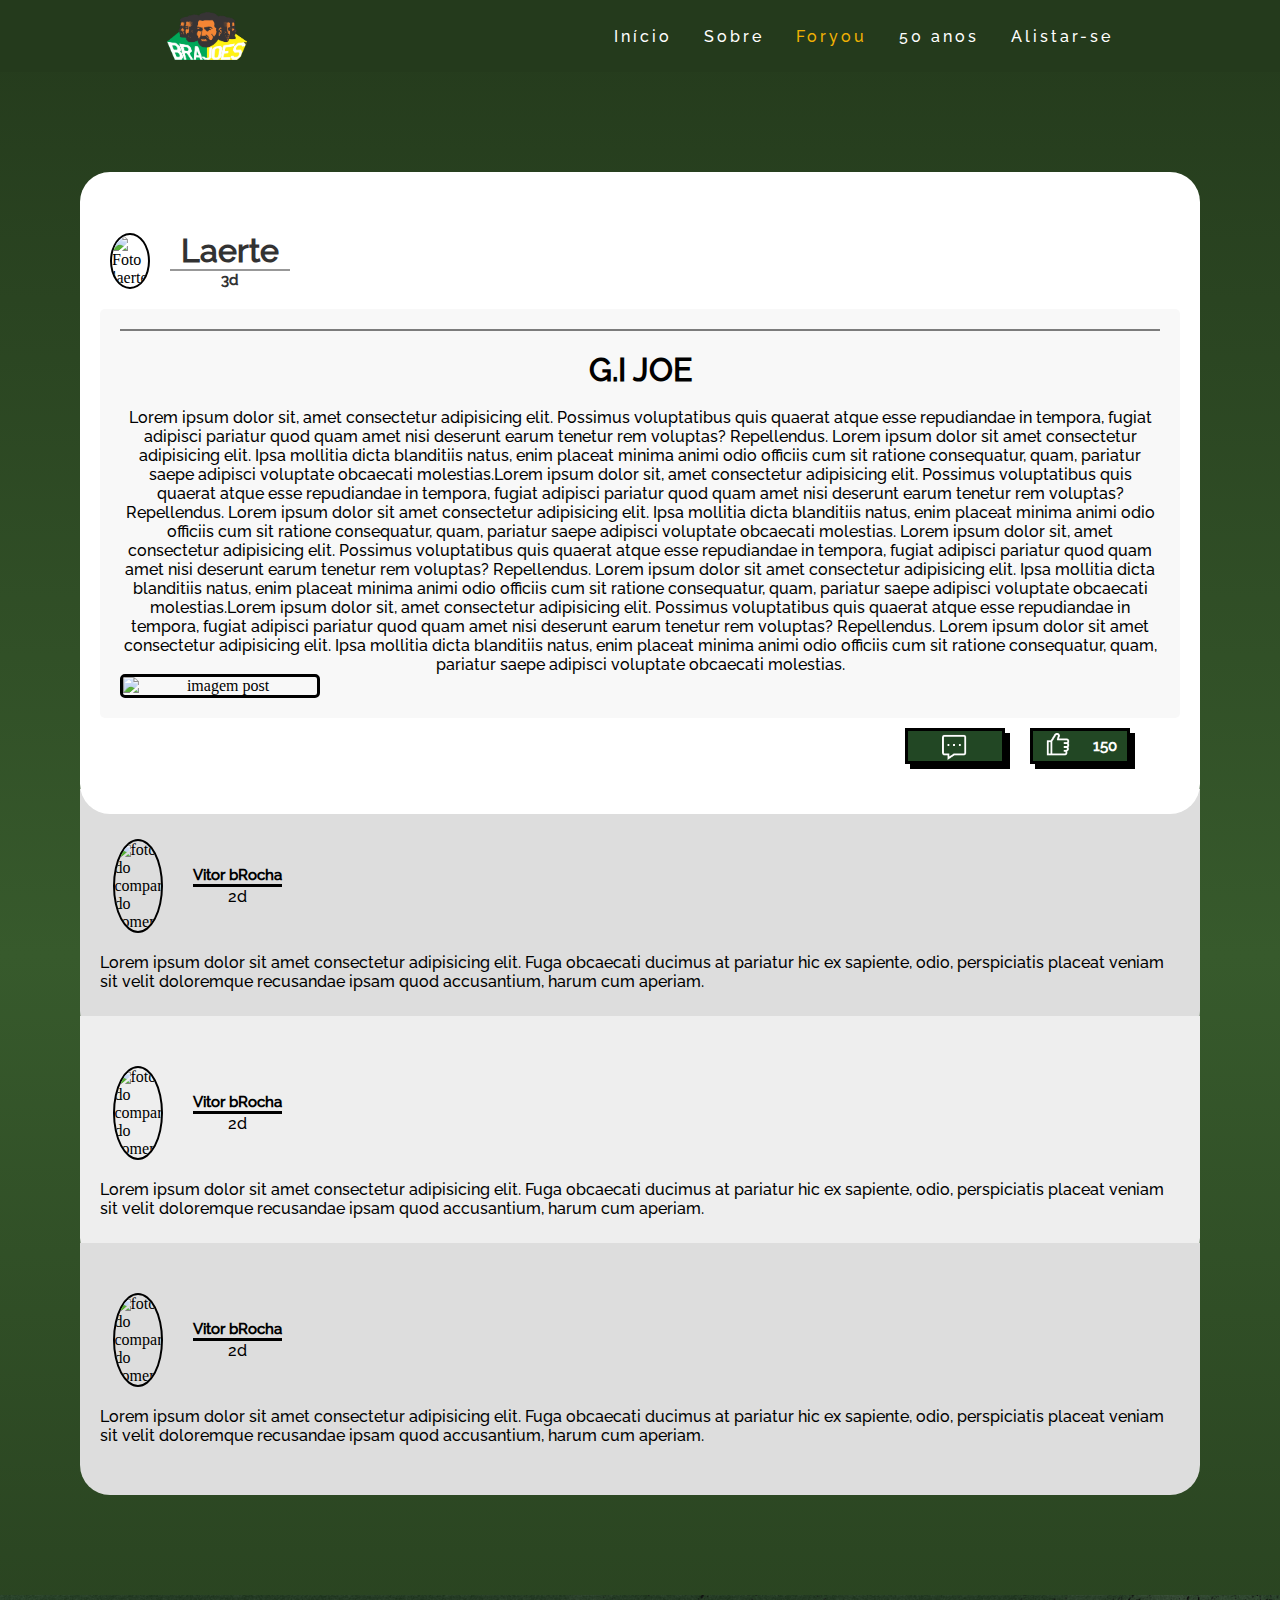
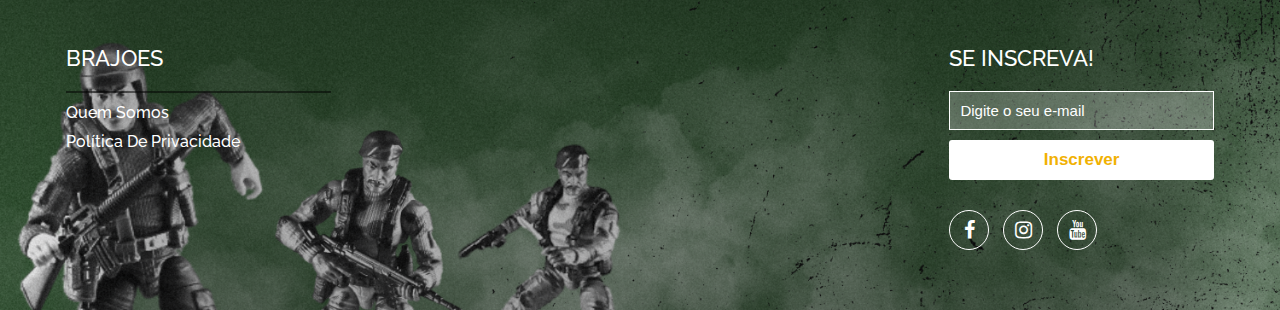
==== Foryou/index.html @ 68ffc53a "init" ====
<!DOCTYPE html>
<html lang="pt-br">
  <head>
    <meta charset="UTF-8" />
    <meta name="viewport" content="width=device-width, initial-scale=1.0" />
    <title>Foryou</title>
    <link rel="stylesheet" href="../Navbar/style.css" />
    <link rel="stylesheet" href="style/style.css" />
    <link rel="stylesheet" href="../Cadastro/style/footer.css" />
    <link
      rel="stylesheet"
      href="https://cdnjs.cloudflare.com/ajax/libs/font-awesome/4.7.0/css/font-awesome.min.css"
    />
    <link rel="shortcut icon" href="../Imagens/brajoesLogoTransparente.png" type="image/x-icon">
  </head>
  <body>
    <header>
      <nav>
        <img
          src="../Imagens/brajoesLogoTransparente.png"
          class="logo"
          alt="Logo brajoes"
          width="80"
        />
        <div class="mobile-menu">
          <div class="line1"></div>
          <div class="line2"></div>
          <div class="line3"></div>
        </div>
        <ul class="nav-list">
          <li><a class="menuList" href="../Foryou/index.html">Início</a></li>
          <li><a class="menuList" href="#">Sobre</a></li>
          <li><a class="menuList foryou" href="../Foryou/index.html">Foryou</a></li>
          <li><a class="menuList" href="#">50 anos</a></li>
          <li>
            <a class="menuList" href="../Cadastro/cadastro.html">Alistar-se</a>
          </li>
        </ul>
      </nav>
    </header>
    <section class="allContentPost">
      <article class="boxArticle">
        <aside class="infoPost">
          <div class="infoAboutPost">
            <img
              src="https://scontent-gru2-2.xx.fbcdn.net/v/t39.30808-6/302162435_8326717994020038_8018362601153885536_n.jpg?_nc_cat=111&ccb=1-7&_nc_sid=5f2048&_nc_ohc=tsVqTlwouf8AX_BGiW_&_nc_ht=scontent-gru2-2.xx&oh=00_AfB-nRgZaKaIq-RN22z_iZ2re73RT4jV5rQPGDcJaniktw&oe=653C999A"
              alt="Foto laerte"
              width="60"
              class="laerte"
            />
            <div class="textInfo">
              <h1>Laerte</h1>
              <hr />
              <h3>3d</h3>
            </div>
          </div>
        </aside>
        
        <main class="contentPost">
          <hr>
          <h1 class="titulo">G.I JOE</h1>
          <p>
            Lorem ipsum dolor sit, amet consectetur adipisicing elit. Possimus
            voluptatibus quis quaerat atque esse repudiandae in tempora, fugiat
            adipisci pariatur quod quam amet nisi deserunt earum tenetur rem
            voluptas? Repellendus. Lorem ipsum dolor sit amet consectetur
            adipisicing elit. Ipsa mollitia dicta blanditiis natus, enim placeat
            minima animi odio officiis cum sit ratione consequatur, quam,
            pariatur saepe adipisci voluptate obcaecati molestias.Lorem ipsum dolor sit, amet consectetur adipisicing elit. Possimus
            voluptatibus quis quaerat atque esse repudiandae in tempora, fugiat
            adipisci pariatur quod quam amet nisi deserunt earum tenetur rem
            voluptas? Repellendus. Lorem ipsum dolor sit amet consectetur
            adipisicing elit. Ipsa mollitia dicta blanditiis natus, enim placeat
            minima animi odio officiis cum sit ratione consequatur, quam,
            pariatur saepe adipisci voluptate obcaecati molestias.
            Lorem ipsum dolor sit, amet consectetur adipisicing elit. Possimus
            voluptatibus quis quaerat atque esse repudiandae in tempora, fugiat
            adipisci pariatur quod quam amet nisi deserunt earum tenetur rem
            voluptas? Repellendus. Lorem ipsum dolor sit amet consectetur
            adipisicing elit. Ipsa mollitia dicta blanditiis natus, enim placeat
            minima animi odio officiis cum sit ratione consequatur, quam,
            pariatur saepe adipisci voluptate obcaecati molestias.Lorem ipsum dolor sit, amet consectetur adipisicing elit. Possimus
            voluptatibus quis quaerat atque esse repudiandae in tempora, fugiat
            adipisci pariatur quod quam amet nisi deserunt earum tenetur rem
            voluptas? Repellendus. Lorem ipsum dolor sit amet consectetur
            adipisicing elit. Ipsa mollitia dicta blanditiis natus, enim placeat
            minima animi odio officiis cum sit ratione consequatur, quam,
            pariatur saepe adipisci voluptate obcaecati molestias.
          </p>
          <img
            src="https://blogger.googleusercontent.com/img/b/R29vZ2xl/AVvXsEhHtYBRUwJhs10CzA2bX01J6L3bkhBb46eGbhQAlvPWffpAjOT-gl29U3SPclV7AYbJz0nl9ooFOQJh7ur5s3w_BYud653cwjy8coAa3Dbdto0jTZnojQOPMGw2tFIX2jFFEvl0qtnYM9i3OMyVk1behKMJICPXxFClDndZdOQ9rLmypB346wWPghmh4h4/s432/CC1.PNG"
            alt="imagem post"
            class="imageContent"
            width="200"
          />
        </main>
        <section class="interaction">
          <div class="comentario" id="comentario">
          <img src="../Imagens/icons8-balão-de-fala-com-pontos-96.png" alt="botao comentario" width="30" id="comentarioImage">
        </div>
        <div class="curtida">
          <img src="../Imagens/icons8-polegar-para-cima-96.png" alt="curtir" width="30" >
          <h3 class="quantidade">150</h3>
        </div>
        </section>
      </article>
      <article class="comentariosBox">
        <section class="infoShared">
          <img src="https://scontent-gru1-2.xx.fbcdn.net/v/t39.30808-6/364031166_1593107931099622_7904201319233900590_n.jpg?_nc_cat=100&ccb=1-7&_nc_sid=5f2048&_nc_ohc=IAKyfMe5lbkAX8kuG_-&_nc_ht=scontent-gru1-2.xx&oh=00_AfAWsP8zgIpG2GRYQQGwhSwpmPEhzvfpLLMBjgqCLCE0sw&oe=654034A2" alt="foto do compartilhador do comentario" width="50" class="laerte">
          <div class="itemAboutWho">
            <h3 class="nameShared">Vitor bRocha</h3>
            <p>2d</p>
          </div>
        </section>
        <section class="contentShared">
          <p>
            Lorem ipsum dolor sit amet consectetur adipisicing elit. Fuga obcaecati ducimus at pariatur hic ex sapiente, odio, perspiciatis placeat veniam sit velit doloremque recusandae ipsam quod accusantium, harum cum aperiam.
          </p>
        </section>
      </article>
      <article class="comentariosBoxTwo">
        <section class="infoShared">
          <img src="https://scontent-gru1-2.xx.fbcdn.net/v/t39.30808-6/364031166_1593107931099622_7904201319233900590_n.jpg?_nc_cat=100&ccb=1-7&_nc_sid=5f2048&_nc_ohc=IAKyfMe5lbkAX8kuG_-&_nc_ht=scontent-gru1-2.xx&oh=00_AfAWsP8zgIpG2GRYQQGwhSwpmPEhzvfpLLMBjgqCLCE0sw&oe=654034A2" alt="foto do compartilhador do comentario" width="50" class="laerte">
          <div class="itemAboutWho">
            <h3 class="nameShared">Vitor bRocha</h3>
            <p>2d</p>
          </div>
        </section>
        <section class="contentShared">
          <p>
            Lorem ipsum dolor sit amet consectetur adipisicing elit. Fuga obcaecati ducimus at pariatur hic ex sapiente, odio, perspiciatis placeat veniam sit velit doloremque recusandae ipsam quod accusantium, harum cum aperiam.
          </p>
        </section>
      </article>
      <article class="comentariosBox">
        <section class="infoShared">
          <img src="https://scontent-gru1-2.xx.fbcdn.net/v/t39.30808-6/364031166_1593107931099622_7904201319233900590_n.jpg?_nc_cat=100&ccb=1-7&_nc_sid=5f2048&_nc_ohc=IAKyfMe5lbkAX8kuG_-&_nc_ht=scontent-gru1-2.xx&oh=00_AfAWsP8zgIpG2GRYQQGwhSwpmPEhzvfpLLMBjgqCLCE0sw&oe=654034A2" alt="foto do compartilhador do comentario" width="50" class="laerte">
          <div class="itemAboutWho">
            <h3 class="nameShared">Vitor bRocha</h3>
            <p>2d</p>
          </div>
        </section>
        <section class="contentShared">
          <p>
            Lorem ipsum dolor sit amet consectetur adipisicing elit. Fuga obcaecati ducimus at pariatur hic ex sapiente, odio, perspiciatis placeat veniam sit velit doloremque recusandae ipsam quod accusantium, harum cum aperiam.
          </p>
        </section>
      </article>
    </section>
    
    <footer>
      <div class="container-footer">
        <div class="row-footer">
          <div class="footer-col">
            <h4>Brajoes</h4>
            <hr />
            <ul>
              <li><a href="#"> Quem somos </a></li>
              <li><a href=""> política de privacidade </a></li>
            </ul>
          </div>
          <div class="footer-col">
            <h4>Se inscreva!</h4>
            <div class="form-sub">
              <form>
                <input
                  type="email"
                  placeholder="Digite o seu e-mail"
                  required
                />
                <button>Inscrever</button>
              </form>
            </div>

            <div class="medias-socias">
              <a href="https://www.facebook.com/groups/145357202311462/">
                <i class="fa fa-facebook"></i>
              </a>
              <a href="https://www.instagram.com/brajoes/">
                <i class="fa fa-instagram"></i>
              </a>
              <a href="https://www.youtube.com/@canalbrajoes681">
                <i class="fa fa-youtube"></i>
              </a>
            </div>
          </div>
        </div>
      </div>
    </footer>
    <script src="../comment.js"></script>
    <script src="../Navbar/mobile-navbar.js"></script>
  </body>
</html>
---- Navbar/style.css ----
* {
    margin: 0;
    padding: 0;
  }
:root {
    --verde: #224724;
    --amarelo: #F1B103;
    --azul: #002276;

}
@font-face {
  font-family: 'ralewayNormal';
  src: url(../Fontes/Raleway/Raleway-Medium.ttf);
} 
  a {
    color: white;
    text-decoration: none;
    transition: 0.3s;
  }
  
  a:hover {
    opacity: 0.7;
  }
  
  .logo {
    font-size: 24px;
    text-transform: uppercase;
    letter-spacing: 4px;
  }
  
  nav {
    display: flex;
    justify-content: space-around;
    align-items: center;
    font-family: 'ralewayNormal';
    background: #243A1C;
    height: 8vh;
  }
  
  .nav-list {
    list-style: none;
    display: flex;
    z-index: 99;
  }
  
  .nav-list li {
    letter-spacing: 3px;
    margin-left: 32px;
  }
  
  .mobile-menu {
    display: none;
    cursor: pointer;
  }
  .menuList {
    color: white;
  }
  .mobile-menu div {
    width: 32px;
    height: 2px;
    background: white;
    margin: 8px;
    transition: 0.3s;
  }
  
  @media (max-width: 999px) {
    body {
      overflow-x: hidden;
    }
    .nav-list {
      position: absolute;
      top: 8vh;
      right: 0;
      width: 100vw;
      height: 92vh;
      background: var(--verde);
      flex-direction: column;
      align-items: center;
      justify-content: space-around;
      transform: translateX(100%);
      transition: transform 0.3s ease-in;
    }
    .nav-list li {
      margin-left: 0;
      opacity: 0;
    }
    .mobile-menu {
      display: block;
    }
    .menuList {
      color: white;
    }
  }
  
  .nav-list.active {
    transform: translateX(0);
  }
  
  @keyframes navLinkFade {
    from {
      opacity: 0;
      transform: translateX(50px);
    }
    to {
      opacity: 1;
      transform: translateX(0);
    }
  }
  
  .mobile-menu.active .line1 {
    transform: rotate(-45deg) translate(-8px, 8px);
  }
  
  .mobile-menu.active .line2 {
    opacity: 0;
  }
  
  .mobile-menu.active .line3 {
    transform: rotate(45deg) translate(-5px, -7px);
  }
---- Foryou/style/style.css ----
:root {
    --verde: #224724;
    --amarelo: #F1B103;
    --azul: #002276;

}
body {
    background: linear-gradient( #243a1c,#375a2c, #243a1c);
    height: 100%;
    display: flex;
    flex-direction: column;
    justify-content: space-between;
    gap: 100px;
    overflow-x: hidden;

}
@font-face {
    font-family: 'ralewayNormal';
    src: url(../Fontes\Raleway\Raleway-Medium.ttf/);
  }
h1,h2,h3 {
    font-family: 'ralewayNormal';
}
.allContentPost {
    width: 100vw;
    height: fit-content;
    display: flex;
    justify-content: center;
    align-items: center;
    flex-direction: column;
}
.boxArticle {
    width: 70rem;
    height: fit-content;
    padding-inline: 20px;
    padding-block: 50px;
    display: flex;
    flex-direction: column;
    background-color: #fff;
    border-radius: 30px;
    gap: 10px;
    z-index: 2;
}

.infoPost {
    display: flex;
    justify-content: start;
    align-items: center;
    gap: 50px;
}
h3{
    font-size: 15px;
}
.textInfo {
    display: flex;
    flex-direction: column;
    justify-content: center;
    align-items: center;
    width: 200px;
    opacity: 0.8;
    
}
.infoAboutPost {
    display: flex;
    justify-content: space-between;
    align-items: center;
    width: 200px;
    padding: 10px;
    gap: 20px;
}
hr{
    width: 100%;
    border: 1px solid black;
    opacity: 0.5;
}
p{
    flex-wrap: wrap;
    font-family: 'ralewayNormal';
    height: fit-content;
}
.contentPost {
    display: flex;
    flex-direction: column;
    background:rgba(22, 24, 35, 0.03);
    padding: 20px;
    text-align: center;
}
.contentPost > img, .contentPost {
    border-radius: 5px;
}
.imageContent {
     border: 3px solid black;
}
.laerte {
    border-radius: 100%;
    border: 2px solid black;
}
.titulo {
    padding: 20px 50px 20px 50px;
}
.interaction{
    width: 100%;
    height: fit-content;
    display: flex;
    justify-content: end;
    margin-left: -50px;
    gap: 25px;
}
.comentario, .curtida {
    width: 100px;
    background-color: #224724;
    border: 3px solid black;
    box-shadow: 5px 5px black;
    display: flex;
    justify-content: space-around;
    align-items: center;
}
input[type="text"]{
    width: 80%;
    height: 50%;
    padding: 10px;
    outline: 0;
    border: 0;
    border-bottom: 3px solid #F1B103;
}
.quantidade{
    color: white;
}
.foryou {
    color: #F1B103;
}
#comentario {
    cursor: pointer;
}
.sectionComment{
    width: 100%;
    background-color: rgba(128, 128, 128, 0.507);
    position: absolute;
    display: flex;
    justify-content: center;
    align-items: top;
    z-index: 99999;
}
.boxComment {
    width: 30rem;
    height: 30rem;
    background-color: #243a1c;
    box-shadow: 20px 20px black;
    display: flex;
    flex-direction: column;
    justify-content: center;
    align-items: center;
    gap: 50px;
    position: absolute;
    top: 20%;
}
.inputText{
    width: 300px;
    height: 150px;
    z-index: 999;
    resize: none;
    border: 0;
    outline: 0;
    padding: 10px;
    font-family: 'ralewayNormal';
}
.inputText::placeholder{
    font-family: 'ralewayNormal';
}
.sendButton {
    padding: 10px;
    background-color: #fff;
    box-shadow: 5px 5px black;
    border: 0;
    font-family: 'ralewayNormal';
}
.comentariosBox {
    width: 70rem;
    height: fit-content;
    display: flex;
    padding-inline: 20px;
    padding-block: 30px;
    background-color: rgb(221, 221, 221);
    border-radius: 0 0 30px 30px;
    padding-block: 50px;
    margin-top: -25px;
    flex-direction: column;
    gap: 20px;
}
.comentariosBoxTwo{
    width: 70rem;
    height: fit-content;
    display: flex;
    padding-inline: 20px;
    padding-block: 30px;
    background-color: #eeeeee;
    border-radius: 0 0 30px 30px;
    padding-block: 50px;
    margin-top: -25px;
    flex-direction: column;
    gap: 20px;
    
}
.infoShared{
    width: 200px;
    display: flex;
    justify-content: space-around;
    
}
.nameShared{
    border-bottom: 3px solid black;
}
.itemAboutWho {
    width: 100px;
    display: flex;
    justify-content: center;
    flex-direction: column;
    align-items: center;
}
@media (max-width:1250px) {
    .boxArticle{
        width: 80%;
    }
    .comentariosBox, .comentariosBoxTwo{
        width: 80%;
    }
    .boxComment {
        width: 100%;
        box-shadow: none;
    }
    .inputText{
        width: 80%;
    }
    .sendButton {
        width: 80%;
    }
}
@media (max-width:999px) {
    .boxArticle{
        width: 100%;
        border-radius: 0;
    }
    .comentariosBox, .comentariosBoxTwo{
        width: 100%;
        border-radius: 0;
    }
    .boxComment {
        width: 100%;
        box-shadow: none;
    }
    .inputText{
        width: 80%;
    }
    .sendButton {
        width: 80%;
    }
}
---- Cadastro/style/footer.css ----
* {
    margin: 0;
    padding: 0;
    box-sizing: border-box;
    text-decoration: none;
}:root {
    --verde: #224724;
    --amarelo: #F1B103;
    --azul: #002276;

}
@font-face {
    font-family: 'ralewayNormal';
    src: url(../Fontes/Raleway/Raleway-Medium.ttf);
  } 
@font-face {
    font-family: 'ralewayThin';
    src: url(../Fontes/Raleway/Raleway-Thin.ttf);
}
@import url('https://fonts.googleapis.com/css2?family=Poppins:wght@300;400;500;600&display=swap');
*{
    margin: 0;
    padding: 0;
    box-sizing: border-box;
}
a, h4 {
    font-family: 'ralewayNormal';
}
footer{
    background-color: #132714;
    padding: 50px 0;
    background: url(../../Imagens/Brajoes\ \(1\).png);
    background-repeat: no-repeat;
    background-position: top center;
    background-size: cover;
}
.container-footer{
    max-width: 1400px;
    padding: 0 4%;
    margin: auto;
}
.row-footer{
    display: flex;
    justify-content: space-between;
    flex-wrap: wrap;
}

.footer-col{
    width: 25%;
    padding: 0 15px;
}
.footer-col h4{
    font-size: 22px;
    color: white;
    margin-bottom: 20px;
    font-weight: 500;
    position: relative;
    text-transform: uppercase;
}
.footer-col ul{
    list-style: none;
}
.footer-col ul li{
    margin: 10px 0;
}
.footer-col ul li a{
    font-size: 16px;
    text-transform: capitalize;
    color: white;
    text-decoration: none;
    font-weight: 300;
    display: block;
    transition: all 0.3s ease;
}
.footer-col ul li a:hover{
    color: #cecdcd;
    padding-left: 10px;
}
.footer-col .medias-socias{
    margin-top: 30px;
}
.footer-col .medias-socias a{
    display: inline-flex;
    align-items: center;
    justify-content: center;
    height: 40px;
    width: 40px;
    margin: 0 10px 10px 0;
    text-decoration: none;
    border-radius: 50%;
    color: white;
    border: 1px solid white;
    transition: all 0.5s ease;
}
.footer-col .medias-socias a i{
    font-size: 20px;
    
}

.footer-col .medias-socias a:hover{
    color: var(--verde);
    background-color: white;
}
.footer-col .form-sub input{
    width: 100%;
    padding: 10px;
    font-size: 15px;
    outline: none;
    border: 1px solid white;
    color: white;
    background-color: #ffffff3d;
}
.footer-col .form-sub input::placeholder{
    color: white;
}
.footer-col .form-sub button{
    width: 100%;
    margin-top: 10px;
    padding: 10px; 
    font-size: 17px;
    outline: none;
    border: none;
    cursor: pointer;
    color: var(--amarelo);
    border-radius: 3px;
    font-weight: bold;
    background-color: white;        
}
input[type="email"]:focus {
    background-color: var(--amarelo);

}

/* Responsivo */
@media (max-width: 800px) {
    .footer-col{
        width: 50%;
        margin-bottom: 30px;
    }
    footer{
        background: url(../../Imagens/1.png);
        background-repeat: no-repeat;
        background-size: cover;
        background-position: center;
    }
}
@media (max-width:600px) {
    .footer-col{
        width: 100%;
    }
}
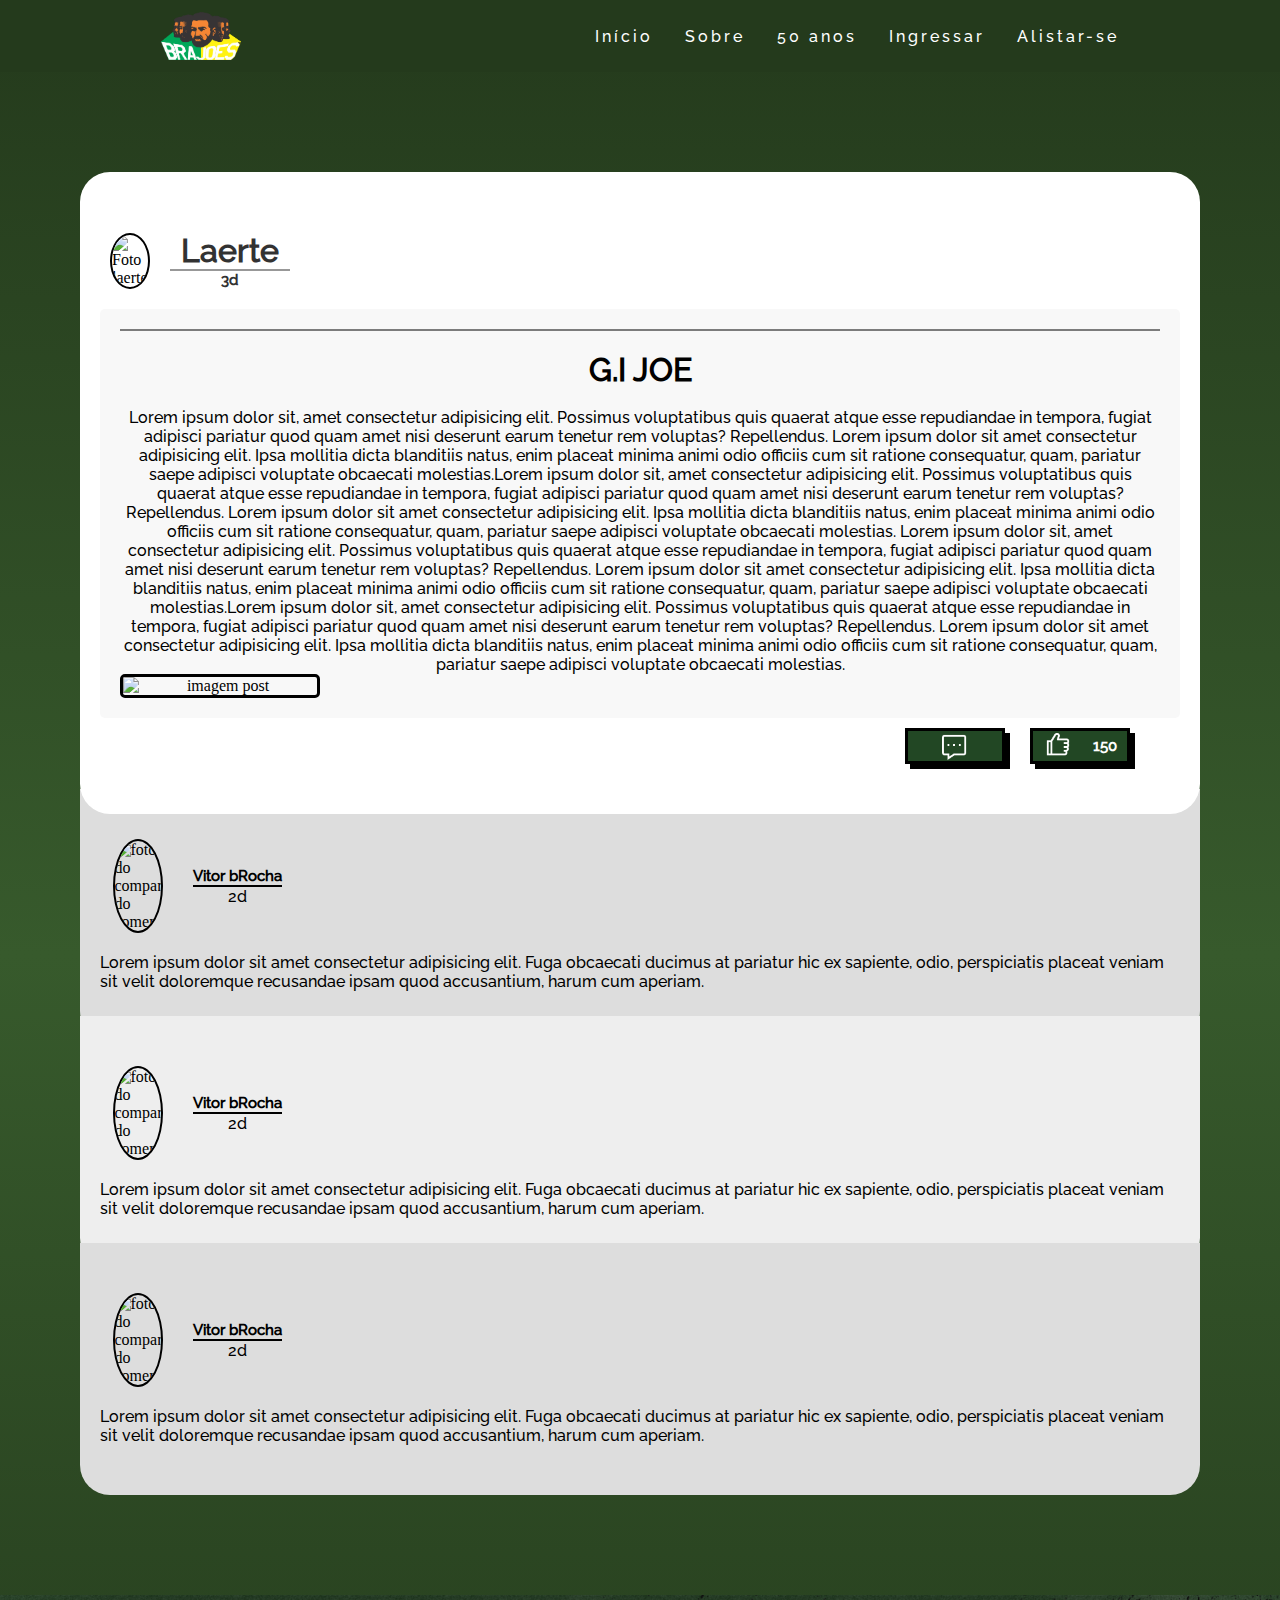
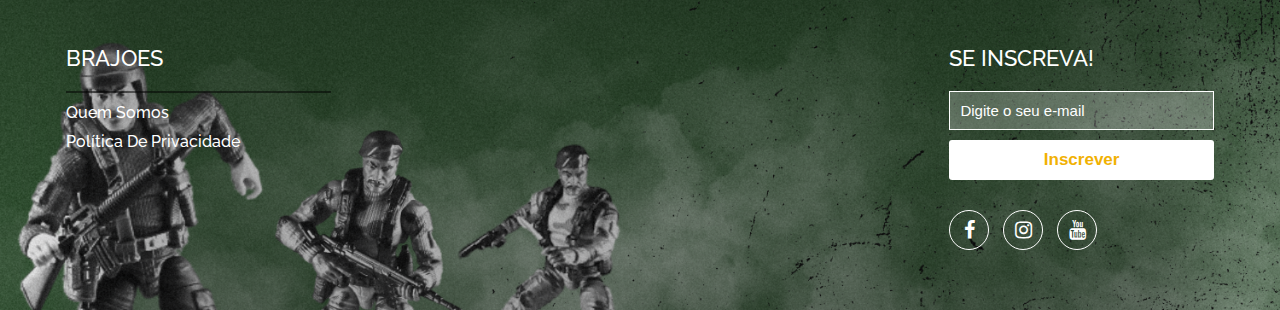
==== commit b13810b4: "Atualização" ====
--- a/Foryou/index.html
+++ b/Foryou/index.html
@@ -29,13 +29,10 @@
         </div>
         <ul class="nav-list">
           <li><a class="menuList" href="../Foryou/index.html">Início</a></li>
-          <li><a class="menuList" href="#">Sobre</a></li>
-          <li><a class="menuList foryou" href="../Foryou/index.html">Foryou</a></li>
-          <li><a class="menuList" href="#">50 anos</a></li>
-          <li>
-            <a class="menuList" href="../Cadastro/cadastro.html">Alistar-se</a>
-          </li>
-        </ul>
+            <li><a class="menuList" href="#">Sobre</a></li>
+            <li><a class="menuList" href="#">50 anos</a></li>
+            <li><a class="menuList" href="../login/login.html">Ingressar</a></li>
+          <li><a class="menuList" href="../Cadastro/cadastro.html">Alistar-se</a></li></ul>
       </nav>
     </header>
     <section class="allContentPost">
--- a/Navbar/style.css
+++ b/Navbar/style.css
@@ -40,6 +40,8 @@
   .nav-list {
     list-style: none;
     display: flex;
+    justify-content: center;
+    align-items: center;
     z-index: 99;
   }
   
@@ -77,7 +79,7 @@
       flex-direction: column;
       align-items: center;
       justify-content: space-around;
-      transform: translateX(100%);
+      transform: translateX(-100%);
       transition: transform 0.3s ease-in;
     }
     .nav-list li {
--- a/Foryou/style/style.css
+++ b/Foryou/style/style.css
@@ -208,7 +208,7 @@
     
 }
 .nameShared{
-    border-bottom: 3px solid black;
+    border-bottom: 2px solid black;
 }
 .itemAboutWho {
     width: 100px;
@@ -236,6 +236,9 @@
     }
 }
 @media (max-width:999px) {
+    body {
+        overflow-x: hidden;
+    }
     .boxArticle{
         width: 100%;
         border-radius: 0;
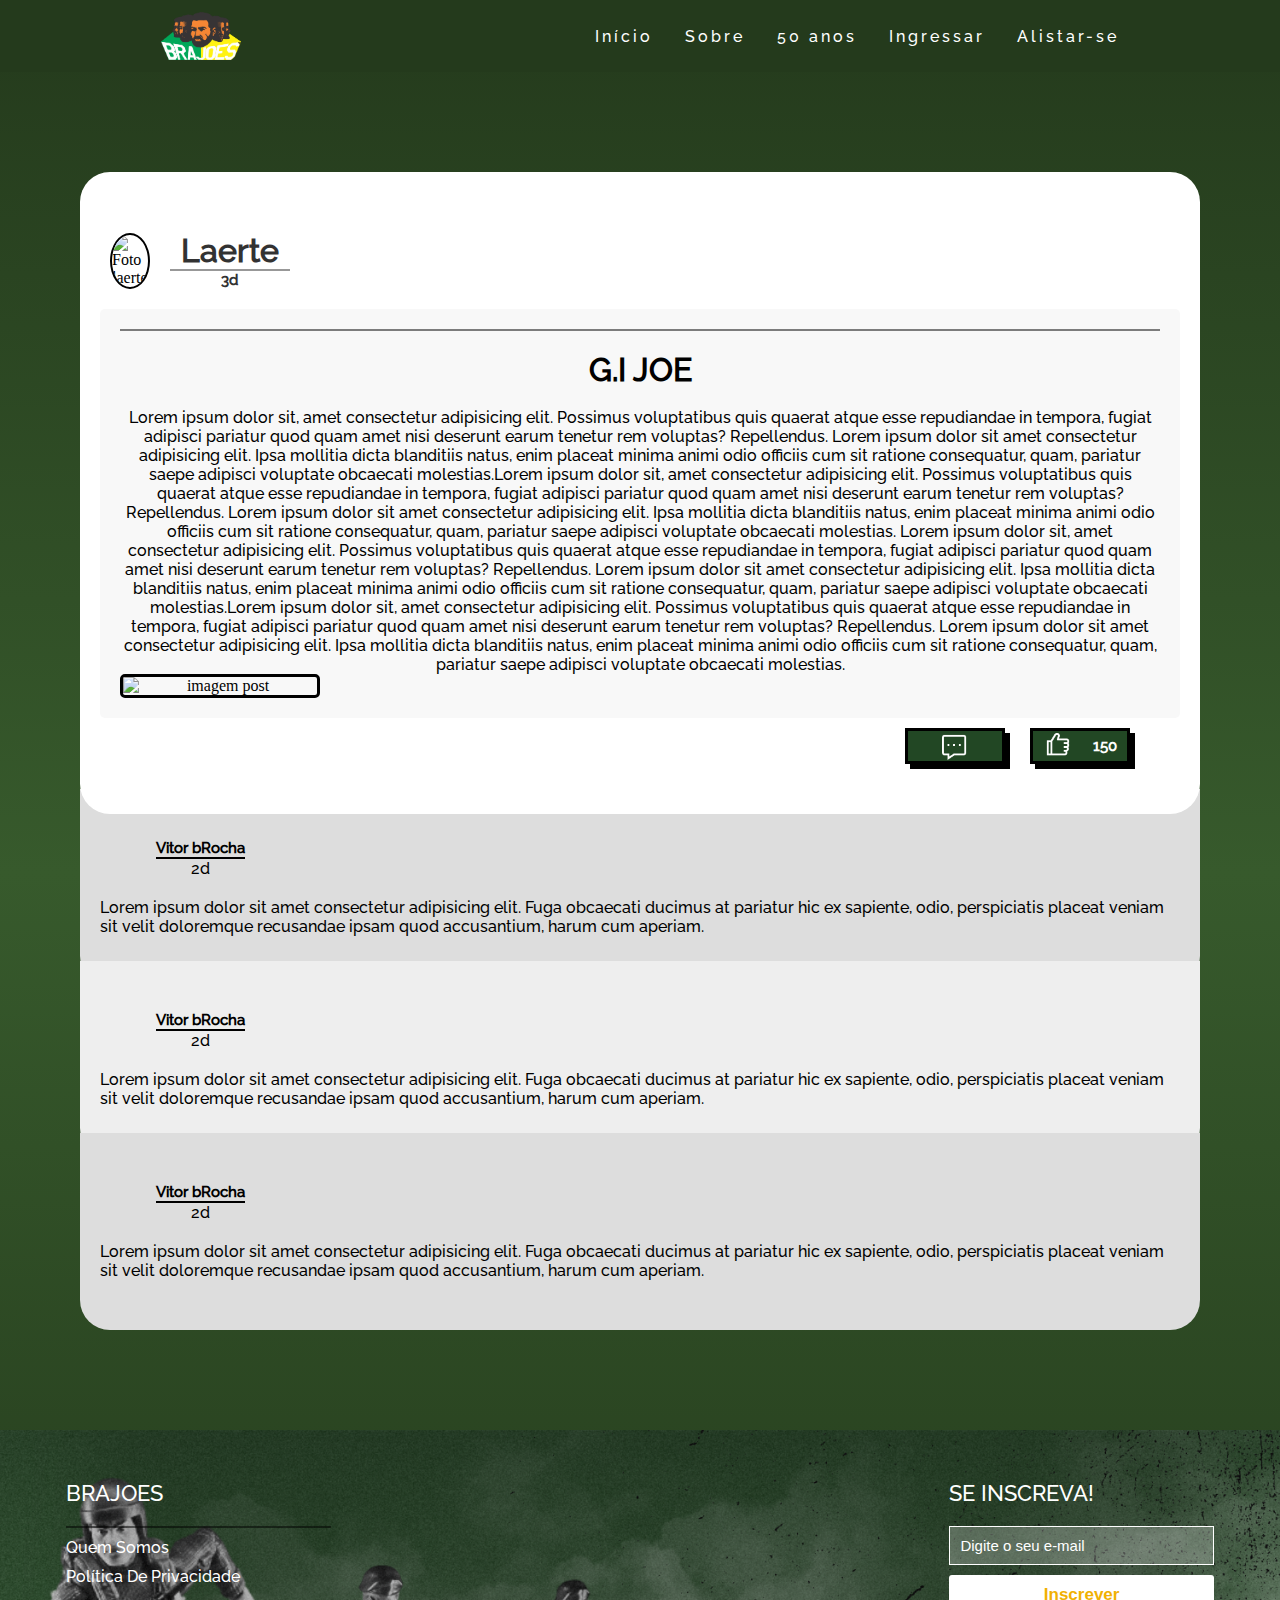
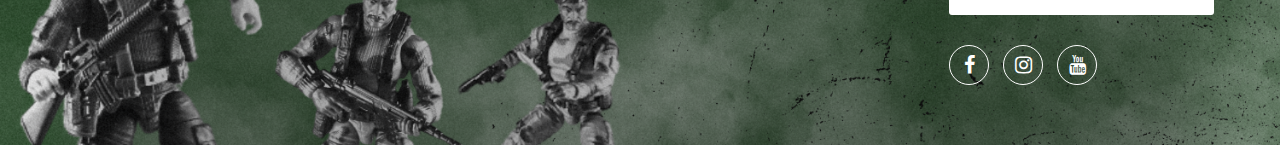
==== commit b067adb9: "update" ====
--- a/Foryou/index.html
+++ b/Foryou/index.html
@@ -103,7 +103,6 @@
       </article>
       <article class="comentariosBox">
         <section class="infoShared">
-          <img src="https://scontent-gru1-2.xx.fbcdn.net/v/t39.30808-6/364031166_1593107931099622_7904201319233900590_n.jpg?_nc_cat=100&ccb=1-7&_nc_sid=5f2048&_nc_ohc=IAKyfMe5lbkAX8kuG_-&_nc_ht=scontent-gru1-2.xx&oh=00_AfAWsP8zgIpG2GRYQQGwhSwpmPEhzvfpLLMBjgqCLCE0sw&oe=654034A2" alt="foto do compartilhador do comentario" width="50" class="laerte">
           <div class="itemAboutWho">
             <h3 class="nameShared">Vitor bRocha</h3>
             <p>2d</p>
@@ -117,7 +116,6 @@
       </article>
       <article class="comentariosBoxTwo">
         <section class="infoShared">
-          <img src="https://scontent-gru1-2.xx.fbcdn.net/v/t39.30808-6/364031166_1593107931099622_7904201319233900590_n.jpg?_nc_cat=100&ccb=1-7&_nc_sid=5f2048&_nc_ohc=IAKyfMe5lbkAX8kuG_-&_nc_ht=scontent-gru1-2.xx&oh=00_AfAWsP8zgIpG2GRYQQGwhSwpmPEhzvfpLLMBjgqCLCE0sw&oe=654034A2" alt="foto do compartilhador do comentario" width="50" class="laerte">
           <div class="itemAboutWho">
             <h3 class="nameShared">Vitor bRocha</h3>
             <p>2d</p>
@@ -131,7 +129,6 @@
       </article>
       <article class="comentariosBox">
         <section class="infoShared">
-          <img src="https://scontent-gru1-2.xx.fbcdn.net/v/t39.30808-6/364031166_1593107931099622_7904201319233900590_n.jpg?_nc_cat=100&ccb=1-7&_nc_sid=5f2048&_nc_ohc=IAKyfMe5lbkAX8kuG_-&_nc_ht=scontent-gru1-2.xx&oh=00_AfAWsP8zgIpG2GRYQQGwhSwpmPEhzvfpLLMBjgqCLCE0sw&oe=654034A2" alt="foto do compartilhador do comentario" width="50" class="laerte">
           <div class="itemAboutWho">
             <h3 class="nameShared">Vitor bRocha</h3>
             <p>2d</p>
@@ -152,7 +149,7 @@
             <h4>Brajoes</h4>
             <hr />
             <ul>
-              <li><a href="#"> Quem somos </a></li>
+              <li><a href="../sobre/sobre.html"> Quem somos </a></li>
               <li><a href=""> política de privacidade </a></li>
             </ul>
           </div>
